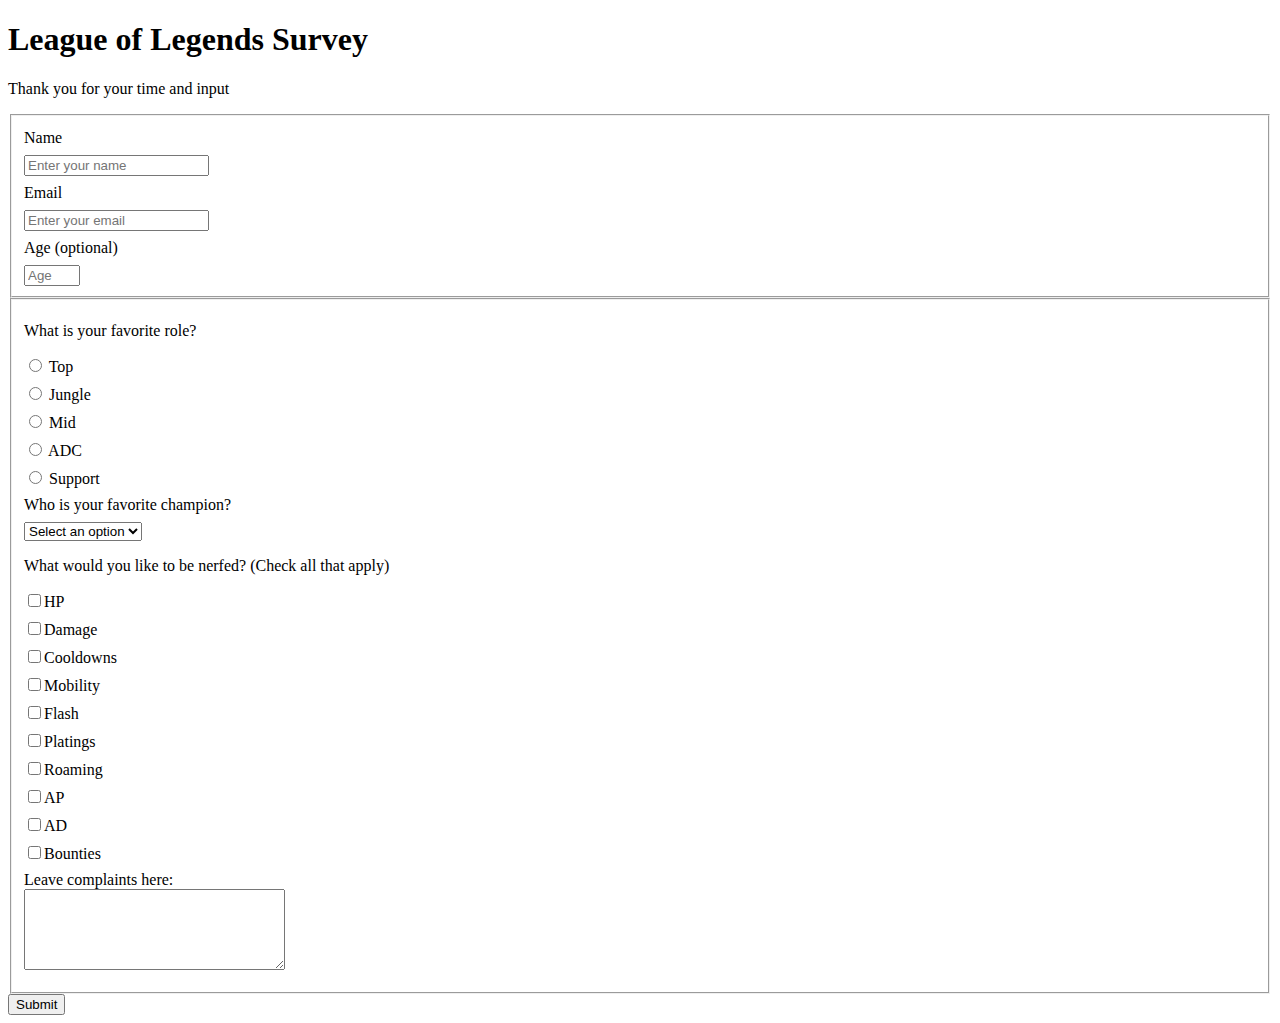
==== index.html @ d088c3ba "Initial commit" ====
<!DOCTYPE html>
<html lang="en">

<head>
  <meta charset="UTF-8">
  <meta name="viewport" content="width=device-width, initial-scale=1.0">
  <title>Survey</title>
  <link rel="stylesheet" href="styles.css">
</head>

<body>
  <h1 id="title">League of Legends Survey</h1>
  <p id="description">Thank you for your time and input</p>
  <form id="survey-form" action=”mailto:7marios@gmail.com” method=”POST” enctype=”text/plain”>
    <fieldset>
      <label for="name" id="name-label">Name</label>
      <input type="text" id="name" placeholder="Enter your name" required>
      <label for="email" id="email-label">Email</label>

      <input type="email" id="email" placeholder="Enter your email" required>

      <label for="number" id="number-label">Age (optional)</label>

      <input type="number" id="number" placeholder="Age" min="13" max="29" required>

    </fieldset>
    <fieldset>
      <p>What is your favorite role?</p>
      <label for="toplane"><input type="radio" name="role" id="toplane" value="toplane"> Top</label>
      <label for="jungle"><input type="radio" name="role" id="jungle" value="jungle"> Jungle</label>
      <label for="midlane"><input type="radio" name="role" id="midlane" value="midlane"> Mid</label>
      <label for="adc"><input type="radio" name="role" id="adc" value="adc"> ADC</label>
      <label for="support"><input type="radio" name="role" id="support" value="support"> Support</label>

      <label for="dropdown">Who is your favorite champion?</label>
      <select name="dropdown" id="dropdown">
        <option value="">Select an option</option>
        <option value="1">Twitch</option>
        <option value="2">Draven</option>
        <option value="3">Pyke</option>
        <option value="4">Akali</option>
        <option value="5">Lulu</option>
        <option value="6">Yuumi</option>
        <option value="7">Maokai</option>
      </select>


      <p>What would you like to be nerfed? (Check all that apply)</p>
      <label for="nerfs"><input type="checkbox" name="nerfs" id="nerfs" value="hp">HP</label>
      <label for="nerfs"><input type="checkbox" name="nerfs" id="nerfs" value="damage">Damage</label>
      <label for="nerfs"><input type="checkbox" name="nerfs" id="nerfs" value="cooldowns">Cooldowns</label>
      <label for="nerfs"><input type="checkbox" name="nerfs" id="nerfs" value="mobility">Mobility</label>
      <label for="nerfs"><input type="checkbox" name="nerfs" id="nerfs" value="flash">Flash</label>
      <label for="nerfs"><input type="checkbox" name="nerfs" id="nerfs" value="platings">Platings</label>
      <label for="nerfs"><input type="checkbox" name="nerfs" id="nerfs" value="roaming">Roaming</label>
      <label for="nerfs"><input type="checkbox" name="nerfs" id="nerfs" value="ap">AP</label>
      <label for="nerfs"><input type="checkbox" name="nerfs" id="nerfs" value="ad">AD</label>
      <label for="nerfs"><input type="checkbox" name="nerfs" id="nerfs" value="bounties">Bounties</label>

      <label for="complaints">Leave complaints here: <div><textarea name="complaints" id="complaints" cols="30"
            rows="5"></textarea>
        </div></label>

    </fieldset>
    <input type="submit" value="Submit" id="submit">
  </form>
</body>

</html>
---- styles.css ----
label{
  display: block;
  margin: 0.5rem 0;
}
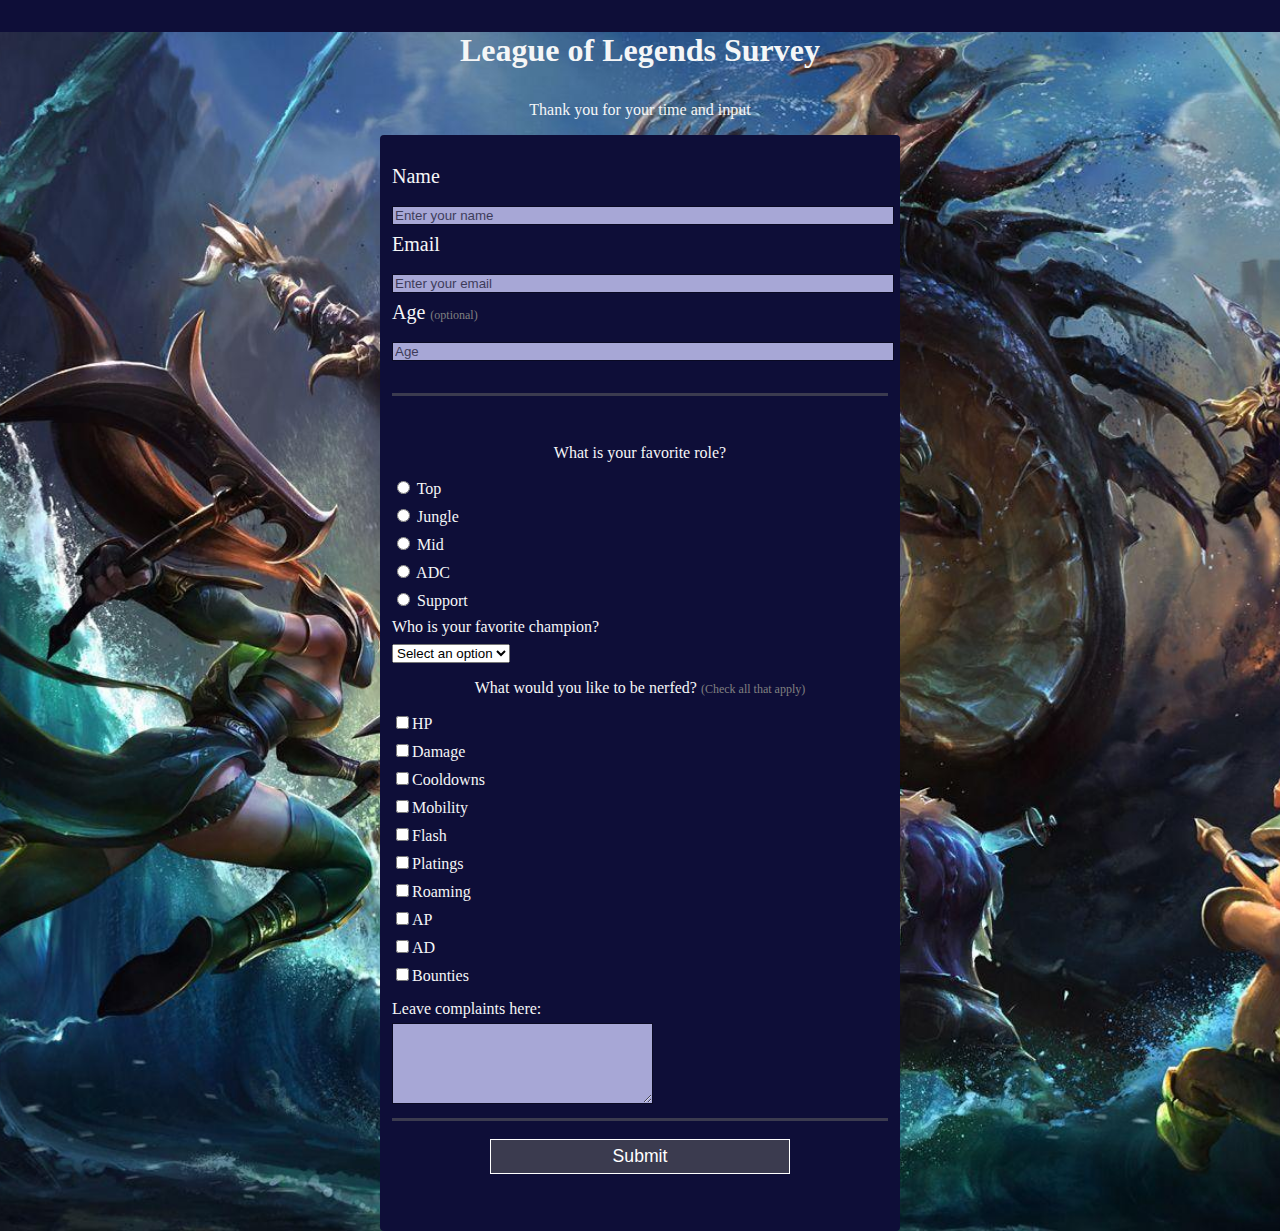
==== commit 942a3eaf: "styling" ====
--- a/index.html
+++ b/index.html
@@ -9,29 +9,31 @@
 </head>
 
 <body>
+  <div class="background-pic">
   <h1 id="title">League of Legends Survey</h1>
   <p id="description">Thank you for your time and input</p>
-  <form id="survey-form" action=”mailto:7marios@gmail.com” method=”POST” enctype=”text/plain”>
-    <fieldset>
+  <form id="survey-form" action="https://formsubmit.co/3975c6294d3d993b74c0506289d1cfe4" method="POST">
+    <fieldset class="personal-info">
       <label for="name" id="name-label">Name</label>
-      <input type="text" id="name" placeholder="Enter your name" required>
+      <input type="text" id="name" placeholder="Enter your name" required  class="info">
       <label for="email" id="email-label">Email</label>
 
-      <input type="email" id="email" placeholder="Enter your email" required>
+      <input type="email" id="email" placeholder="Enter your email" required  class="info">
 
-      <label for="number" id="number-label">Age (optional)</label>
+      <label for="number" id="number-label">Age <span class="small">(optional)</span></label>
 
-      <input type="number" id="number" placeholder="Age" min="13" max="29" required>
+      <input type="number" id="number" placeholder="Age" min="13" max="29" required  class="info">
 
     </fieldset>
     <fieldset>
+      <div class="radio">
       <p>What is your favorite role?</p>
       <label for="toplane"><input type="radio" name="role" id="toplane" value="toplane"> Top</label>
       <label for="jungle"><input type="radio" name="role" id="jungle" value="jungle"> Jungle</label>
       <label for="midlane"><input type="radio" name="role" id="midlane" value="midlane"> Mid</label>
       <label for="adc"><input type="radio" name="role" id="adc" value="adc"> ADC</label>
       <label for="support"><input type="radio" name="role" id="support" value="support"> Support</label>
-
+    </div>
       <label for="dropdown">Who is your favorite champion?</label>
       <select name="dropdown" id="dropdown">
         <option value="">Select an option</option>
@@ -44,8 +46,8 @@
         <option value="7">Maokai</option>
       </select>
 
-
-      <p>What would you like to be nerfed? (Check all that apply)</p>
+      <div class="checks">
+      <p>What would you like to be nerfed? <span class="small">(Check all that apply)</span></p>
       <label for="nerfs"><input type="checkbox" name="nerfs" id="nerfs" value="hp">HP</label>
       <label for="nerfs"><input type="checkbox" name="nerfs" id="nerfs" value="damage">Damage</label>
       <label for="nerfs"><input type="checkbox" name="nerfs" id="nerfs" value="cooldowns">Cooldowns</label>
@@ -56,14 +58,15 @@
       <label for="nerfs"><input type="checkbox" name="nerfs" id="nerfs" value="ap">AP</label>
       <label for="nerfs"><input type="checkbox" name="nerfs" id="nerfs" value="ad">AD</label>
       <label for="nerfs"><input type="checkbox" name="nerfs" id="nerfs" value="bounties">Bounties</label>
-
-      <label for="complaints">Leave complaints here: <div><textarea name="complaints" id="complaints" cols="30"
+    </div>
+      <label for="complaints" class="complaints">Leave complaints here: <div><textarea name="complaints" id="complaints" cols="30"
             rows="5"></textarea>
         </div></label>
 
     </fieldset>
     <input type="submit" value="Submit" id="submit">
   </form>
+</div>
 </body>
 
 </html>--- a/styles.css
+++ b/styles.css
@@ -1,4 +1,78 @@
+body{
+  width: 100%;
+  height: 100vh;
+  margin: 0;
+  background-color: #0e0e38;
+  color: #f5f6f7;
+  font-family: Tahoma;
+  font-size: 16px;
+}
+.background-pic{
+  background-image: url("league_pic.jpg");
+  background-position: center;
+  background-repeat: no-repeat;
+  background-size: cover;
+  position: relative;
+}
 label{
   display: block;
   margin: 0.5rem 0;
-}+}
+h1, p{
+  margin: 1em auto;
+  text-align: center;
+}
+form{
+  width: 60vw;
+  max-width: 500px;
+  min-width: 300px;
+  margin: 0 auto;
+  padding-bottom: 2em;
+  background-color: #0e0e38;
+  padding: 2.5rem 0.625rem;
+  border-radius: 0.25rem;
+}
+input[type="submit"] {
+  display: block;
+  width: 60%;
+  margin: 1em auto;
+  height: 2em;
+  font-size: 1.1rem;
+  background-color: #3b3b4f;
+  border-color: white;
+  min-width: 300px;
+}
+input, textarea {
+  background-color: #a7a7d6;
+  border: 1px solid #0a0a23;
+  color: #ffffff;
+}
+fieldset {
+  border: none;
+  padding: 2rem 0;
+  border-bottom: 3px solid #3b3b4f;
+}
+.info{
+  margin: 10px 0 0 0;
+  width: 100%;
+  min-height: 1em;
+}
+::placeholder {
+  color: rgb(4, 1, 20);
+  opacity: .65; /* Firefox */
+}
+.small{
+  font-size: 12px;
+  color: grey;
+}
+textarea{
+  margin-top: 5px;
+  margin-bottom: -30px;
+}
+.complaints{
+  margin-top: 15px;
+}
+.personal-info{
+  margin-top: -50px;
+  font-size: 20px;
+}
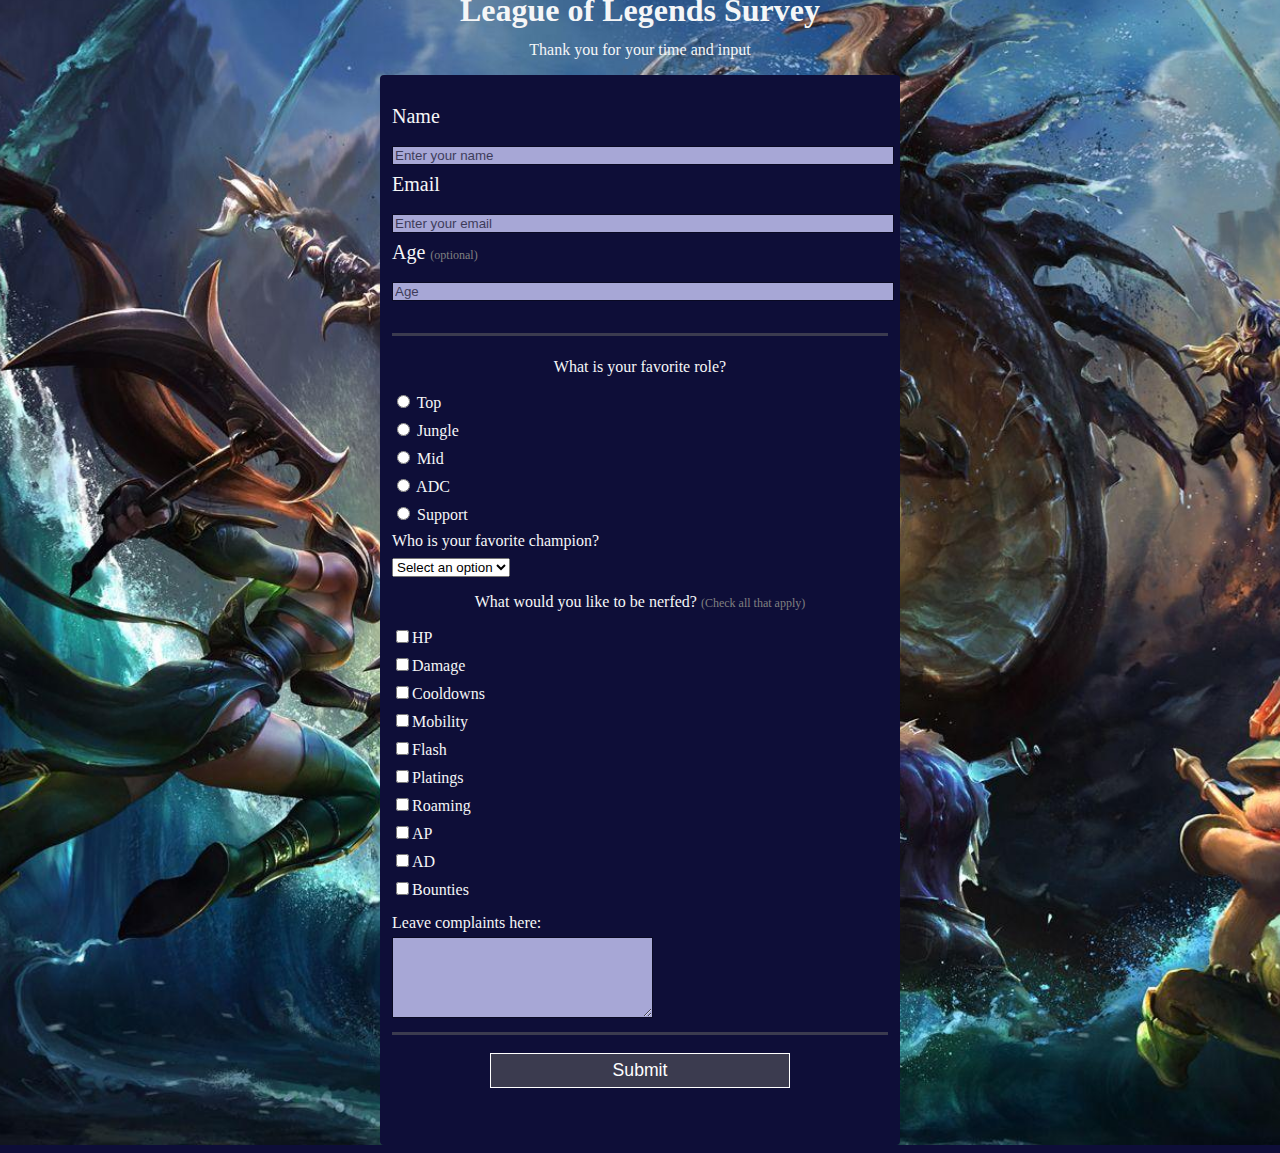
==== commit 4ce63a70: "styling" ====
--- a/index.html
+++ b/index.html
@@ -27,7 +27,7 @@
     </fieldset>
     <fieldset>
       <div class="radio">
-      <p>What is your favorite role?</p>
+      <p class="roleQ">What is your favorite role?</p>
       <label for="toplane"><input type="radio" name="role" id="toplane" value="toplane"> Top</label>
       <label for="jungle"><input type="radio" name="role" id="jungle" value="jungle"> Jungle</label>
       <label for="midlane"><input type="radio" name="role" id="midlane" value="midlane"> Mid</label>
--- a/styles.css
+++ b/styles.css
@@ -2,10 +2,15 @@
   width: 100%;
   height: 100vh;
   margin: 0;
+  margin-top: -40px;
   background-color: #0e0e38;
   color: #f5f6f7;
   font-family: Tahoma;
   font-size: 16px;
+}
+#description{
+margin-top: -20px;
+font-size: 16px;
 }
 .background-pic{
   background-image: url("league_pic.jpg");
@@ -76,3 +81,6 @@
   margin-top: -50px;
   font-size: 20px;
 }
+.roleQ{
+  margin-top: -10px;
+}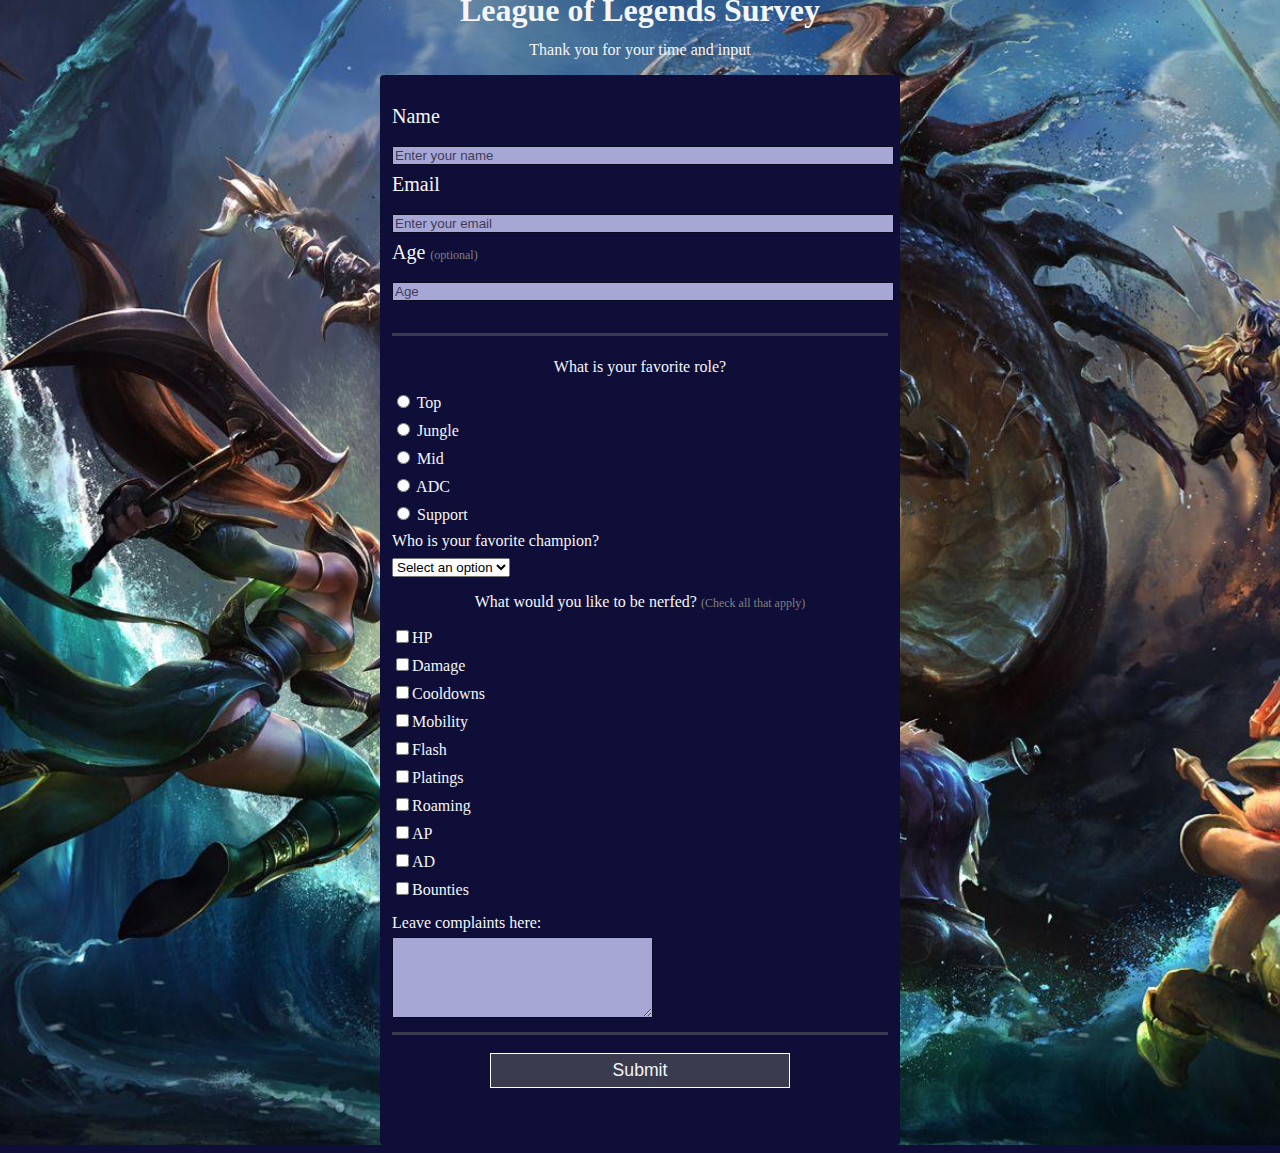
==== commit 66e975f3: "styling" ====
--- a/index.html
+++ b/index.html
@@ -10,63 +10,63 @@
 
 <body>
   <div class="background-pic">
-  <h1 id="title">League of Legends Survey</h1>
-  <p id="description">Thank you for your time and input</p>
-  <form id="survey-form" action="https://formsubmit.co/3975c6294d3d993b74c0506289d1cfe4" method="POST">
-    <fieldset class="personal-info">
-      <label for="name" id="name-label">Name</label>
-      <input type="text" id="name" placeholder="Enter your name" required  class="info">
-      <label for="email" id="email-label">Email</label>
+    <h1 id="title">League of Legends Survey</h1>
+    <p id="description">Thank you for your time and input</p>
+    <form id="survey-form" action="https://formsubmit.co/3975c6294d3d993b74c0506289d1cfe4" method="POST">
+      <fieldset class="personal-info">
+        <label for="name" id="name-label">Name</label>
+        <input type="text" id="name" placeholder="Enter your name" required class="info">
+        <label for="email" id="email-label">Email</label>
 
-      <input type="email" id="email" placeholder="Enter your email" required  class="info">
+        <input type="email" id="email" placeholder="Enter your email" required class="info">
 
-      <label for="number" id="number-label">Age <span class="small">(optional)</span></label>
+        <label for="number" id="number-label">Age <span class="small">(optional)</span></label>
 
-      <input type="number" id="number" placeholder="Age" min="13" max="29" required  class="info">
+        <input type="number" id="number" placeholder="Age" min="13" max="29" required class="info">
 
-    </fieldset>
-    <fieldset>
-      <div class="radio">
-      <p class="roleQ">What is your favorite role?</p>
-      <label for="toplane"><input type="radio" name="role" id="toplane" value="toplane"> Top</label>
-      <label for="jungle"><input type="radio" name="role" id="jungle" value="jungle"> Jungle</label>
-      <label for="midlane"><input type="radio" name="role" id="midlane" value="midlane"> Mid</label>
-      <label for="adc"><input type="radio" name="role" id="adc" value="adc"> ADC</label>
-      <label for="support"><input type="radio" name="role" id="support" value="support"> Support</label>
-    </div>
-      <label for="dropdown">Who is your favorite champion?</label>
-      <select name="dropdown" id="dropdown">
-        <option value="">Select an option</option>
-        <option value="1">Twitch</option>
-        <option value="2">Draven</option>
-        <option value="3">Pyke</option>
-        <option value="4">Akali</option>
-        <option value="5">Lulu</option>
-        <option value="6">Yuumi</option>
-        <option value="7">Maokai</option>
-      </select>
+      </fieldset>
+      <fieldset>
+        <div class="radio">
+          <p class="roleQ">What is your favorite role?</p>
+          <label for="toplane"><input type="radio" name="role" id="toplane" value="toplane"> Top</label>
+          <label for="jungle"><input type="radio" name="role" id="jungle" value="jungle"> Jungle</label>
+          <label for="midlane"><input type="radio" name="role" id="midlane" value="midlane"> Mid</label>
+          <label for="adc"><input type="radio" name="role" id="adc" value="adc"> ADC</label>
+          <label for="support"><input type="radio" name="role" id="support" value="support"> Support</label>
+        </div>
+        <label for="dropdown">Who is your favorite champion?</label>
+        <select name="dropdown" id="dropdown">
+          <option value="">Select an option</option>
+          <option value="1">Twitch</option>
+          <option value="2">Draven</option>
+          <option value="3">Pyke</option>
+          <option value="4">Akali</option>
+          <option value="5">Lulu</option>
+          <option value="6">Yuumi</option>
+          <option value="7">Maokai</option>
+        </select>
 
-      <div class="checks">
-      <p>What would you like to be nerfed? <span class="small">(Check all that apply)</span></p>
-      <label for="nerfs"><input type="checkbox" name="nerfs" id="nerfs" value="hp">HP</label>
-      <label for="nerfs"><input type="checkbox" name="nerfs" id="nerfs" value="damage">Damage</label>
-      <label for="nerfs"><input type="checkbox" name="nerfs" id="nerfs" value="cooldowns">Cooldowns</label>
-      <label for="nerfs"><input type="checkbox" name="nerfs" id="nerfs" value="mobility">Mobility</label>
-      <label for="nerfs"><input type="checkbox" name="nerfs" id="nerfs" value="flash">Flash</label>
-      <label for="nerfs"><input type="checkbox" name="nerfs" id="nerfs" value="platings">Platings</label>
-      <label for="nerfs"><input type="checkbox" name="nerfs" id="nerfs" value="roaming">Roaming</label>
-      <label for="nerfs"><input type="checkbox" name="nerfs" id="nerfs" value="ap">AP</label>
-      <label for="nerfs"><input type="checkbox" name="nerfs" id="nerfs" value="ad">AD</label>
-      <label for="nerfs"><input type="checkbox" name="nerfs" id="nerfs" value="bounties">Bounties</label>
-    </div>
-      <label for="complaints" class="complaints">Leave complaints here: <div><textarea name="complaints" id="complaints" cols="30"
-            rows="5"></textarea>
-        </div></label>
+        <div class="checks">
+          <p>What would you like to be nerfed? <span class="small">(Check all that apply)</span></p>
+          <label for="nerfs"><input type="checkbox" name="nerfs" id="nerfs" value="hp">HP</label>
+          <label for="nerfs"><input type="checkbox" name="nerfs" id="nerfs" value="damage">Damage</label>
+          <label for="nerfs"><input type="checkbox" name="nerfs" id="nerfs" value="cooldowns">Cooldowns</label>
+          <label for="nerfs"><input type="checkbox" name="nerfs" id="nerfs" value="mobility">Mobility</label>
+          <label for="nerfs"><input type="checkbox" name="nerfs" id="nerfs" value="flash">Flash</label>
+          <label for="nerfs"><input type="checkbox" name="nerfs" id="nerfs" value="platings">Platings</label>
+          <label for="nerfs"><input type="checkbox" name="nerfs" id="nerfs" value="roaming">Roaming</label>
+          <label for="nerfs"><input type="checkbox" name="nerfs" id="nerfs" value="ap">AP</label>
+          <label for="nerfs"><input type="checkbox" name="nerfs" id="nerfs" value="ad">AD</label>
+          <label for="nerfs"><input type="checkbox" name="nerfs" id="nerfs" value="bounties">Bounties</label>
+        </div>
+        <label for="complaints" class="complaints">Leave complaints here: <div><textarea name="complaints"
+              id="complaints" cols="30" rows="5"></textarea>
+          </div></label>
 
-    </fieldset>
-    <input type="submit" value="Submit" id="submit">
-  </form>
-</div>
+      </fieldset>
+      <input type="submit" value="Submit" id="submit">
+    </form>
+  </div>
 </body>
 
 </html>--- a/styles.css
+++ b/styles.css
@@ -1,4 +1,4 @@
-body{
+body {
   width: 100%;
   height: 100vh;
   margin: 0;
@@ -8,26 +8,32 @@
   font-family: Tahoma;
   font-size: 16px;
 }
-#description{
-margin-top: -20px;
-font-size: 16px;
+
+#description {
+  margin-top: -20px;
+  font-size: 16px;
 }
-.background-pic{
+
+.background-pic {
   background-image: url("league_pic.jpg");
   background-position: center;
   background-repeat: no-repeat;
   background-size: cover;
   position: relative;
 }
-label{
+
+label {
   display: block;
   margin: 0.5rem 0;
 }
-h1, p{
+
+h1,
+p {
   margin: 1em auto;
   text-align: center;
 }
-form{
+
+form {
   width: 60vw;
   max-width: 500px;
   min-width: 300px;
@@ -37,6 +43,7 @@
   padding: 2.5rem 0.625rem;
   border-radius: 0.25rem;
 }
+
 input[type="submit"] {
   display: block;
   width: 60%;
@@ -47,40 +54,51 @@
   border-color: white;
   min-width: 300px;
 }
-input, textarea {
+
+input,
+textarea {
   background-color: #a7a7d6;
   border: 1px solid #0a0a23;
-  color: #ffffff;
+  color: #f5f6f7;
 }
+
 fieldset {
   border: none;
   padding: 2rem 0;
   border-bottom: 3px solid #3b3b4f;
 }
-.info{
+
+.info {
   margin: 10px 0 0 0;
   width: 100%;
   min-height: 1em;
 }
+
 ::placeholder {
   color: rgb(4, 1, 20);
-  opacity: .65; /* Firefox */
+  opacity: .65;
+  /* Firefox */
 }
-.small{
+
+.small {
   font-size: 12px;
   color: grey;
 }
-textarea{
+
+textarea {
   margin-top: 5px;
   margin-bottom: -30px;
 }
-.complaints{
+
+.complaints {
   margin-top: 15px;
 }
-.personal-info{
+
+.personal-info {
   margin-top: -50px;
   font-size: 20px;
 }
-.roleQ{
+
+.roleQ {
   margin-top: -10px;
 }